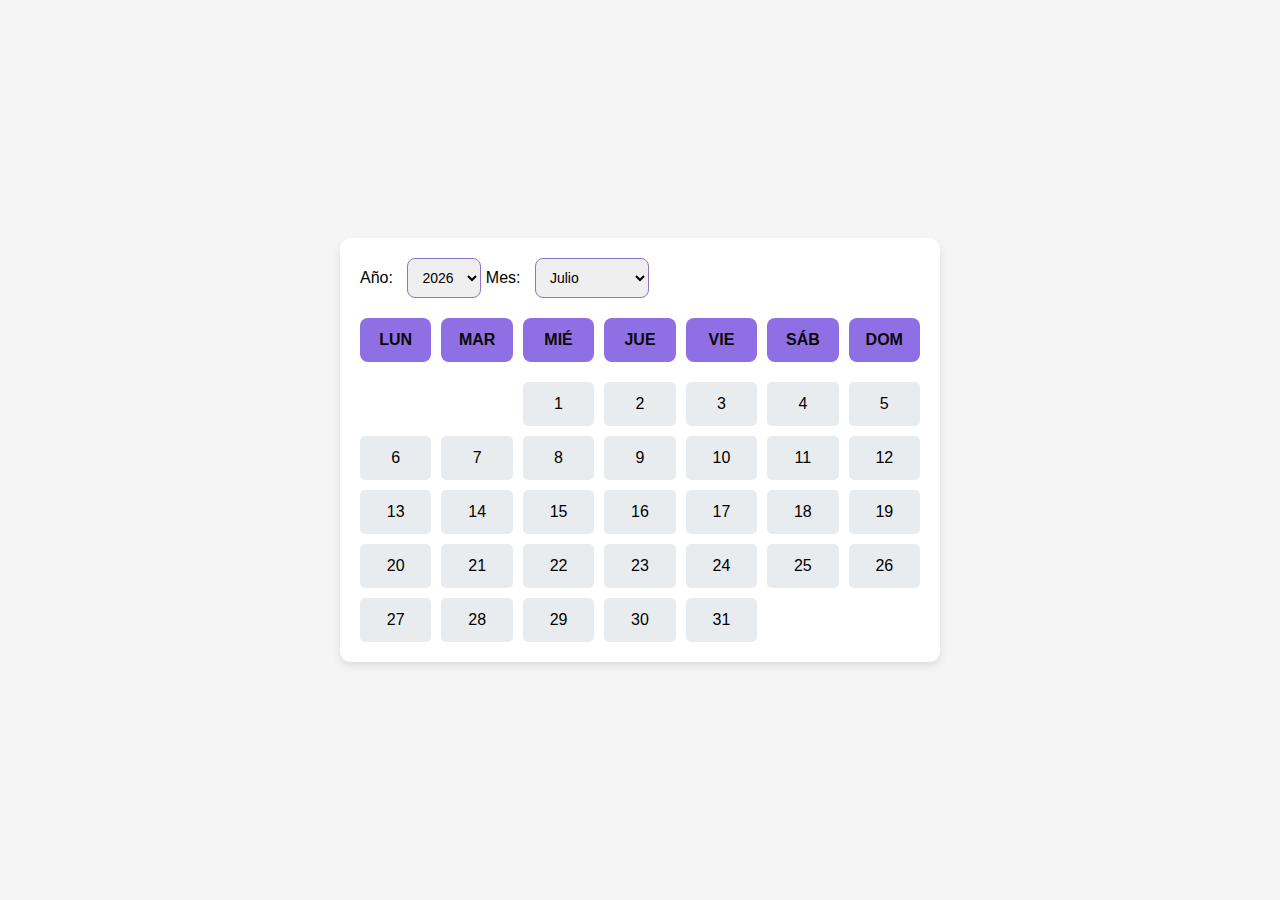
==== pag_web_especialista/calendario.html @ 1c02ca1e "Agregación de pagina encargada del login del especialista" ====
<!DOCTYPE html>
<html lang="es">

<head>

    <meta charset="UTF-8">
    <meta name="viewport" content="width=device-width, initial-scale=1.0">
    <title>Calendario Interactivo</title>
    <link href="https://cdn.jsdelivr.net/npm/bootstrap@5.3.0/dist/css/bootstrap.min.css" rel="stylesheet">
    <link rel="stylesheet" href="styles.css">

    
    <style>
        body {
            display: flex;
            justify-content: center;
            align-items: center;
            min-height: 100vh;
            background-color: #f5f5f5;
        }

        .calendar-container {
            width: 600px;
            background-color: #fff;
            border-radius: 10px;
            box-shadow: 0 4px 8px rgba(0, 0, 0, 0.1);
            padding: 20px;
        }

        .calendar-header {
            display: flex;
            justify-content: space-between;
            align-items: center;
            margin-bottom: 20px;
        }

        .calendar-grid {
            display: grid;
            grid-template-columns: repeat(7, 1fr);
            gap: 10px;
            margin-top: 20px;
        }

        .day-cell {
            cursor: pointer;
            padding: 10px;
            text-align: center;
            border-radius: 5px;
            background-color: #e9ecef;
            transition: background-color 0.3s;
        }

        .day-cell:hover {
            background-color: #007bff;
            color: #fff;
        }

        .schedule-panel {
            display: none;
            margin-top: 20px;
        }

        .day-header {
            font-weight: bold;
            text-align: center;
        }

        select {
            margin-left: 10px;
        }
    </style>
</head>

<body>
    <div class="calendar-container">
        <!-- Encabezado del calendario -->
        <div class="calendar-header">
            <div>
                <label for="year-select">Año:</label>
                <select id="year-select" onchange="actualizarCalendario()">
                    <!-- Opciones de año generadas dinámicamente -->
                </select>

                <label for="month-select">Mes:</label>
                <select id="month-select" onchange="actualizarCalendario()">
                    <option value="0">Enero</option>
                    <option value="1">Febrero</option>
                    <option value="2">Marzo</option>
                    <option value="3">Abril</option>
                    <option value="4">Mayo</option>
                    <option value="5">Junio</option>
                    <option value="6">Julio</option>
                    <option value="7">Agosto</option>
                    <option value="8">Septiembre</option>
                    <option value="9">Octubre</option>
                    <option value="10">Noviembre</option>
                    <option value="11">Diciembre</option>
                </select>
            </div>
        </div>

        <!-- Días de la semana -->
        <div class="calendar-grid">
            <div class="day-header">Lun</div>
            <div class="day-header">Mar</div>
            <div class="day-header">Mié</div>
            <div class="day-header">Jue</div>
            <div class="day-header">Vie</div>
            <div class="day-header">Sáb</div>
            <div class="day-header">Dom</div>
        </div>

        <!-- Días del calendario -->
        <div class="calendar-grid" id="calendar-days"></div>

        <!-- Panel de horarios -->
        <div class="schedule-panel" id="schedule-panel">
            <h5 id="selected-day"></h5>
            <ul>
                <li>Horario 1: Información no disponible</li>
                <li>Horario 2: Información no disponible</li>
                <li>Horario 3: Información no disponible</li>
            </ul>
        </div>
    </div>

    <script>
        // Variables globales
        let currentMonth = new Date().getMonth();
        let currentYear = new Date().getFullYear();
        const maxYear = 3000;
        const minYear = 2024;
        const meses = ["Enero", "Febrero", "Marzo", "Abril", "Mayo", "Junio", "Julio", "Agosto", "Septiembre", "Octubre", "Noviembre", "Diciembre"];

        // Generar opciones para el selector de años
        const yearSelect = document.getElementById('year-select');
        for (let year = minYear; year <= maxYear; year++) {
            const option = document.createElement('option');
            option.value = year;
            option.textContent = year;
            yearSelect.appendChild(option);
        }

        function generarCalendario(mes, año) {
            const calendarDays = document.getElementById("calendar-days");
            calendarDays.innerHTML = '';

            const primerDia = new Date(año, mes, 1).getDay();
            const totalDias = new Date(año, mes + 1, 0).getDate();
            const primerDiaAjustado = (primerDia === 0) ? 6 : primerDia - 1;

            for (let i = 0; i < primerDiaAjustado; i++) {
                const emptyCell = document.createElement("div");
                calendarDays.appendChild(emptyCell);
            }

            for (let dia = 1; dia <= totalDias; dia++) {
                const dayCell = document.createElement("div");
                dayCell.classList.add("day-cell");
                dayCell.textContent = dia;
                dayCell.onclick = () => mostrarHorarios(dia, mes, año);
                calendarDays.appendChild(dayCell);
            }
        }

        function actualizarCalendario() {
            const selectedYear = parseInt(yearSelect.value);
            const selectedMonth = parseInt(document.getElementById('month-select').value);
            generarCalendario(selectedMonth, selectedYear);
        }

        function mostrarHorarios(dia, mes, año) {
            const panel = document.getElementById("schedule-panel");
            const titulo = document.getElementById("selected-day");
            titulo.textContent = `Horarios para el día ${dia} de ${meses[mes]} ${año}`;
            panel.style.display = "block";
        }

        // Inicializar el calendario
        yearSelect.value = currentYear;
        document.getElementById('month-select').value = currentMonth;
        generarCalendario(currentMonth, currentYear);
    </script>
</body>

</html>
---- pag_web_especialista/styles.css ----
/* Estilos generales */
* {
    margin: 0;
    padding: 0;
    box-sizing: border-box;
    font-family: 'Poppins', sans-serif;
}

body {
    display: flex;
    justify-content: center;
    align-items: center;
    min-height: 100vh;
    background-color: #040505;
    color: #000000;
}

/* Contenedor general */
.container {
    background-color: #000000;
    padding: 20px;
    border-radius: 15px;
    box-shadow: 0 8px 20px rgba(0, 0, 0, 0.1);
    max-width: 600px;
    width: 100%;
    margin: 20px;
}

/* Estilos para el formulario */
.form-container {
    background-color: #0b8b61;
    padding: 25px;
    border-radius: 12px;
    box-shadow: 0 4px 12px rgba(26, 179, 153, 0.1);
}

.form-container h2 {
    text-align: center;
    color: #6c5abd;
    margin-bottom: 20px;
}

.form-container label {
    display: block;
    margin-bottom: 8px;
    font-weight: 500;
    color: #555;
}

.form-container input {
    width: 100%;
    padding: 12px;
    border: 1px solid #1e0b66a6;
    border-radius: 8px;
    margin-bottom: 15px;
    transition: border-color 0.3s;
}

.form-container input:focus {
    border-color: #220e6b;
    outline: none;
}

.form-container button {
    background-color: #5e2ee4;
    color: #000000;
    padding: 12px;
    border: none;
    border-radius: 8px;
    cursor: pointer;
    width: 100%;
    font-size: 16px;
    transition: background-color 0.3s;
}

.form-container button:hover {
    background-color: #6e8b1d;
}

.error-message {
    color: #ff4d4d;
    font-size: 0.9em;
    margin-top: -10px;
    margin-bottom: 10px;
    display: none;
}

/* Estilos del calendario */
.calendar-container {
    text-align: center;
}

.calendar-header {
    display: flex;
    justify-content: space-between;
    align-items: center;
    margin-bottom: 20px;
}

.calendar-header select {
    padding: 10px;
    border-radius: 8px;
    border: 1px solid #9372c7;
    font-size: 14px;
}

.calendar-grid {
    display: grid;
    grid-template-columns: repeat(7, 1fr);
    gap: 10px;
    margin-top: 20px;
}

.day-header {
    font-weight: bold;
    text-transform: uppercase;
    padding: 10px;
    background-color: #8e6fe4;
    color: #0c0606;
    border-radius: 8px;
}

.day-cell {
    cursor: pointer;
    padding: 20px 10px;
    border-radius: 8px;
    background-color: #000000;
    transition: background-color 0.3s, color 0.3s;
    display: flex;
    align-items: center;
    justify-content: center;
}

.day-cell:hover {
    background-color: #12ff90;
    color: #3c198d;
}
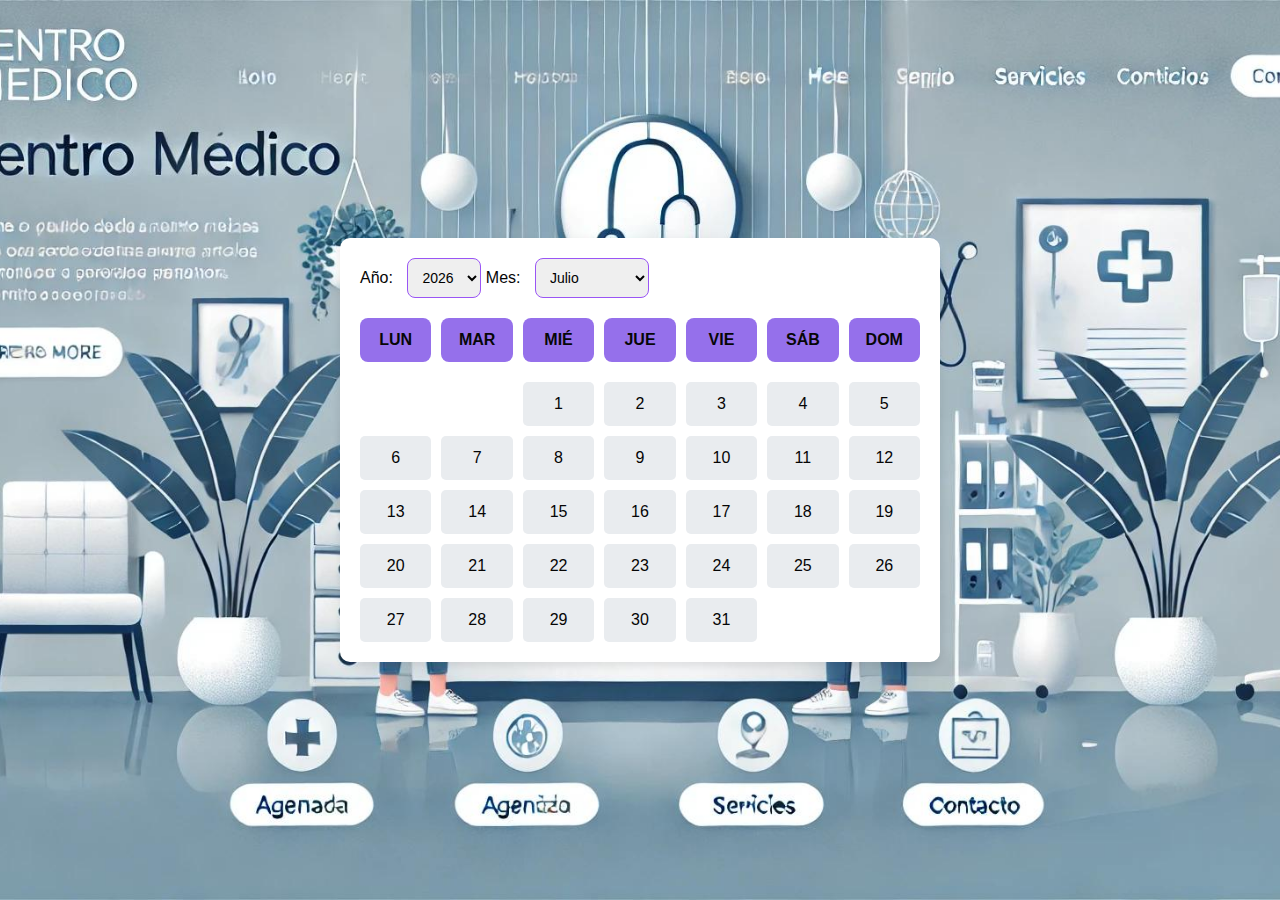
==== commit c584ff09: "Arreglando pequeños errores" ====
--- a/pag_web_especialista/calendario.html
+++ b/pag_web_especialista/calendario.html
@@ -9,7 +9,7 @@
     <link href="https://cdn.jsdelivr.net/npm/bootstrap@5.3.0/dist/css/bootstrap.min.css" rel="stylesheet">
     <link rel="stylesheet" href="styles.css">
 
-    
+
     <style>
         body {
             display: flex;
@@ -117,9 +117,21 @@
         <div class="schedule-panel" id="schedule-panel">
             <h5 id="selected-day"></h5>
             <ul>
-                <li>Horario 1: Información no disponible</li>
-                <li>Horario 2: Información no disponible</li>
-                <li>Horario 3: Información no disponible</li>
+                <li>08:00 AM: Juan Gutierrez</li>
+                <li>09:00 AM: Francisco Fernandez</li>
+                <li>10:00 AM: Hernesto Idalgo</li>
+                <li>11:00 AM: Juan Gutierrez</li>
+                <li>12:00 AM: Francisco Fernandez</li>
+                <li>01:00 PM: Hernesto Idalgo</li>
+                <li>02:00 PM: Juan Gutierrez</li>
+                <li>03:00 PM: Francisco Fernandez</li>
+                <li>04:00 PM: Hernesto Idalgo</li>
+                <li>05:00 PM: Juan Gutierrez</li>
+                <li>06:00 PM: Francisco Fernandez</li>
+                <li>07:00 PM: Hernesto Idalgo</li>
+                <li>08:00 PM: Juan Gutierrez</li>
+                <li>09:00 PM: Francisco Fernandez</li>
+                <li>10:00 PM: Hernesto Idalgo</li>
             </ul>
         </div>
     </div>
--- a/pag_web_especialista/styles.css
+++ b/pag_web_especialista/styles.css
@@ -11,16 +11,22 @@
     justify-content: center;
     align-items: center;
     min-height: 100vh;
-    background-color: #040505;
-    color: #000000;
+    background-color: #000000;
+    color: #050505;
+    background-image: url('../imagenes/Fondo formulario.jpg');/* Ruta de tu imagen */
+    background-size: cover;  /* La imagen cubre toda la pantalla */
+    background-position: center;  /* Centra la imagen */
+    background-attachment: fixed;  /* Hace que la imagen no se mueva cuando se hace scroll */
+    /*filter: brightness(0.5);  /* Aplica un filtro para oscurecer la imagen */
 }
+
 
 /* Contenedor general */
 .container {
     background-color: #000000;
     padding: 20px;
     border-radius: 15px;
-    box-shadow: 0 8px 20px rgba(0, 0, 0, 0.1);
+    box-shadow: 0 8px 20px rgb(0, 0, 0);
     max-width: 600px;
     width: 100%;
     margin: 20px;
@@ -31,7 +37,7 @@
     background-color: #0b8b61;
     padding: 25px;
     border-radius: 12px;
-    box-shadow: 0 4px 12px rgba(26, 179, 153, 0.1);
+    box-shadow: 0 4px 12px rgb(43, 38, 38);
 }
 
 .form-container h2 {
@@ -84,7 +90,6 @@
     margin-bottom: 10px;
     display: none;
 }
-
 /* Estilos del calendario */
 .calendar-container {
     text-align: center;
@@ -100,7 +105,7 @@
 .calendar-header select {
     padding: 10px;
     border-radius: 8px;
-    border: 1px solid #9372c7;
+    border: 1px solid #9a55f5;
     font-size: 14px;
 }
 
@@ -115,8 +120,8 @@
     font-weight: bold;
     text-transform: uppercase;
     padding: 10px;
-    background-color: #8e6fe4;
-    color: #0c0606;
+    background-color: #9570eb;
+    color: #070707;
     border-radius: 8px;
 }
 
@@ -124,7 +129,7 @@
     cursor: pointer;
     padding: 20px 10px;
     border-radius: 8px;
-    background-color: #000000;
+    background-color: #b668e4;
     transition: background-color 0.3s, color 0.3s;
     display: flex;
     align-items: center;
@@ -132,6 +137,32 @@
 }
 
 .day-cell:hover {
-    background-color: #12ff90;
-    color: #3c198d;
-}+    background-color: #7a5ad1;
+    color: #000000;
+}
+
+/* Panel de horarios */
+.schedule-panel {
+    margin-top: 20px;
+    background-color: #b186e9;
+    padding: 20px;
+    border-radius: 12px;
+    box-shadow: 0 4px 12px rgba(0, 0, 0, 0.05);
+}
+
+.schedule-panel h5 {
+    margin-bottom: 15px;
+    color: #000000;
+}
+
+.schedule-panel ul {
+    list-style-type: none;
+    padding-left: 0;
+}
+
+.schedule-panel ul li {
+    background-color: #9957ee;
+    padding: 10px;
+    margin-bottom: 10px;
+    border-radius: 8px;
+}
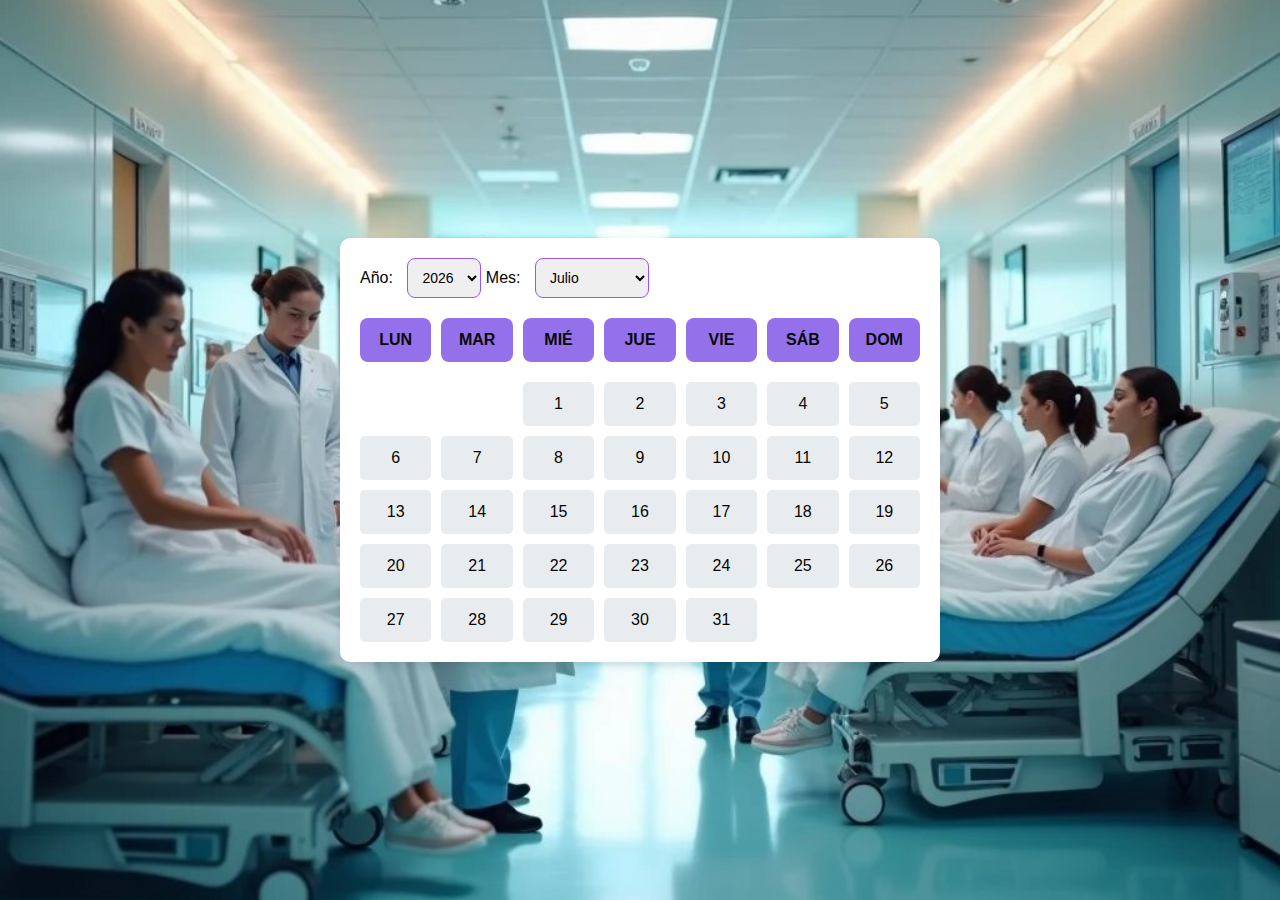
==== commit da0b656f: "Imagenes" ====
--- a/pag_web_especialista/calendario.html
+++ b/pag_web_especialista/calendario.html
@@ -120,18 +120,18 @@
                 <li>08:00 AM: Juan Gutierrez</li>
                 <li>09:00 AM: Francisco Fernandez</li>
                 <li>10:00 AM: Hernesto Idalgo</li>
-                <li>11:00 AM: Juan Gutierrez</li>
-                <li>12:00 AM: Francisco Fernandez</li>
-                <li>01:00 PM: Hernesto Idalgo</li>
-                <li>02:00 PM: Juan Gutierrez</li>
-                <li>03:00 PM: Francisco Fernandez</li>
-                <li>04:00 PM: Hernesto Idalgo</li>
-                <li>05:00 PM: Juan Gutierrez</li>
-                <li>06:00 PM: Francisco Fernandez</li>
-                <li>07:00 PM: Hernesto Idalgo</li>
-                <li>08:00 PM: Juan Gutierrez</li>
-                <li>09:00 PM: Francisco Fernandez</li>
-                <li>10:00 PM: Hernesto Idalgo</li>
+                <li>11:00 AM: Sofía Martínez</li>
+                <li>12:00 AM: Mateo Fernández</li>
+                <li>01:00 PM: Valentina Gómez</li>
+                <li>02:00 PM: Lucas Pérez</li>
+                <li>03:00 PM: Camila Sánchez</li>
+                <li>04:00 PM: Santiago Torres</li>
+                <li>05:00 PM: Emilia Romero</li>
+                <li>06:00 PM: Nicolás Herrera</li>
+                <li>07:00 PM: Isabella Castro</li>
+                <li>08:00 PM: Tomás Vázquez</li>
+                <li>09:00 PM: Martina Delgado</li>
+                <li>10:00 PM: Leonardo Morales</li>
             </ul>
         </div>
     </div>
--- a/pag_web_especialista/styles.css
+++ b/pag_web_especialista/styles.css
@@ -13,7 +13,7 @@
     min-height: 100vh;
     background-color: #000000;
     color: #050505;
-    background-image: url('../imagenes/Fondo formulario.jpg');/* Ruta de tu imagen */
+    background-image: url('../imagenes/A.jpg');/* Ruta de tu imagen */
     background-size: cover;  /* La imagen cubre toda la pantalla */
     background-position: center;  /* Centra la imagen */
     background-attachment: fixed;  /* Hace que la imagen no se mueva cuando se hace scroll */
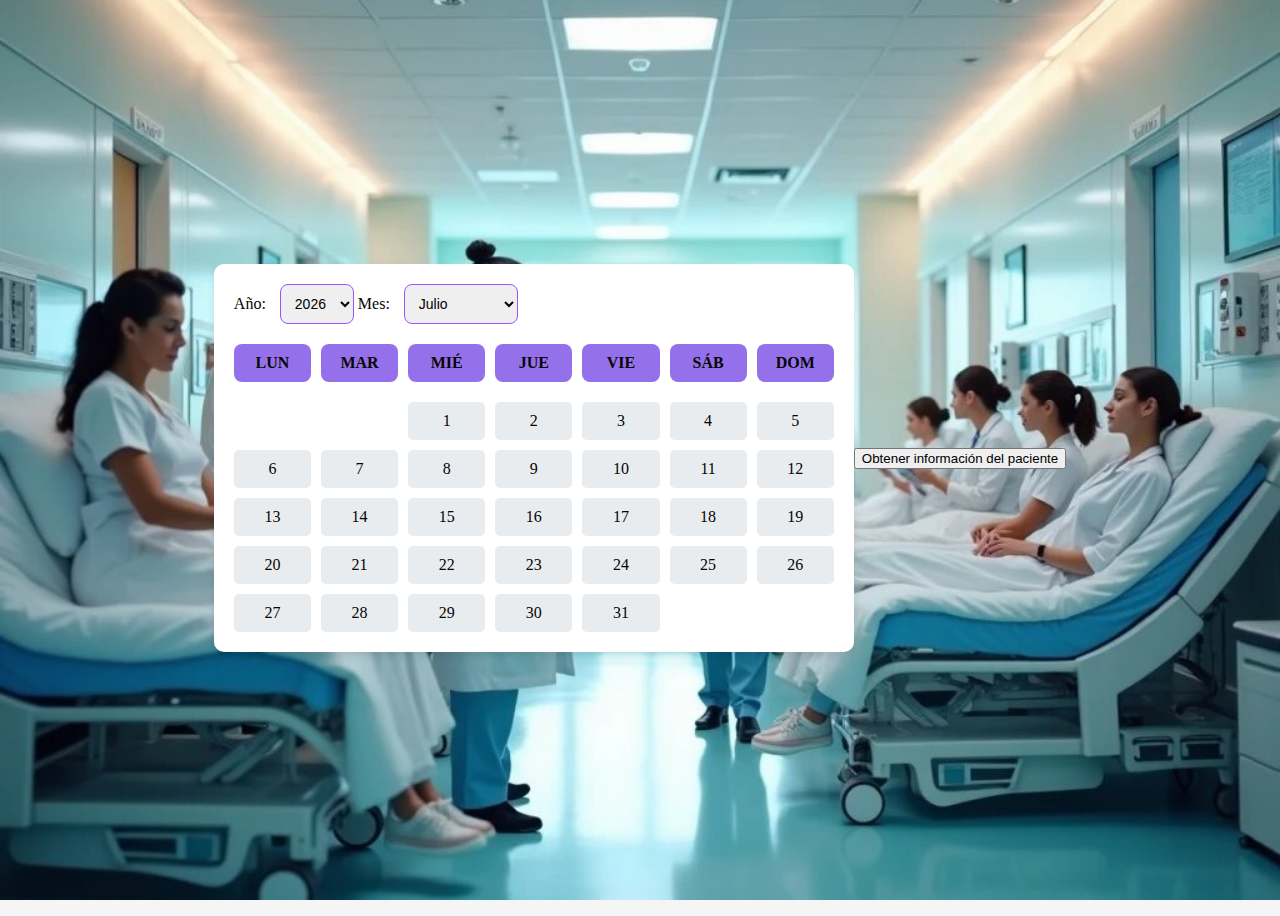
==== commit 41ce3a02: "Agregación de clase horarios que se encarga de mostrar la información de los pacientes y modificació" ====
--- a/pag_web_especialista/calendario.html
+++ b/pag_web_especialista/calendario.html
@@ -3,11 +3,11 @@
 
 <head>
 
-    <meta charset="UTF-8">
+   <meta charset="UTF-8">
     <meta name="viewport" content="width=device-width, initial-scale=1.0">
-    <title>Calendario Interactivo</title>
-    <link href="https://cdn.jsdelivr.net/npm/bootstrap@5.3.0/dist/css/bootstrap.min.css" rel="stylesheet">
-    <link rel="stylesheet" href="styles.css">
+    <title>Calendario</title>
+    <link rel="stylesheet" href="calendario.css">
+</head>
 
 
     <style>
@@ -135,6 +135,13 @@
             </ul>
         </div>
     </div>
+     <!-- Botón añadido -->
+        <div class="button-container">
+            <button id="info-button" onclick="redirectToSchedule()">Obtener información del paciente</button>
+        </div>
+    </div>
+
+    <script src="calendario.js"></script>
 
     <script>
         // Variables globales
@@ -193,6 +200,7 @@
         document.getElementById('month-select').value = currentMonth;
         generarCalendario(currentMonth, currentYear);
     </script>
+
 </body>
 
 </html>
--- a/pag_web_especialista/calendario.css
+++ b/pag_web_especialista/calendario.css
@@ -0,0 +1,89 @@
+/* Estilos del calendario */
+.calendar-container {
+    text-align: center;
+}
+body {
+    display: flex;
+    justify-content: center;
+    align-items: center;
+    min-height: 100vh;
+    background-color: #000000;
+    color: #050505;
+    background-image: url('../imagenes/A.jpg');/* Ruta de tu imagen */
+    background-size: cover;  /* La imagen cubre toda la pantalla */
+    background-position: center;  /* Centra la imagen */
+    background-attachment: fixed;  /* Hace que la imagen no se mueva cuando se hace scroll */
+    /*filter: brightness(0.5);  /* Aplica un filtro para oscurecer la imagen */
+}
+
+.calendar-header {
+    display: flex;
+    justify-content: space-between;
+    align-items: center;
+    margin-bottom: 20px;
+}
+
+.calendar-header select {
+    padding: 10px;
+    border-radius: 8px;
+    border: 1px solid #9a55f5;
+    font-size: 14px;
+}
+
+.calendar-grid {
+    display: grid;
+    grid-template-columns: repeat(7, 1fr);
+    gap: 10px;
+    margin-top: 20px;
+}
+
+.day-header {
+    font-weight: bold;
+    text-transform: uppercase;
+    padding: 10px;
+    background-color: #9570eb;
+    color: #070707;
+    border-radius: 8px;
+}
+
+.day-cell {
+    cursor: pointer;
+    padding: 20px 10px;
+    border-radius: 8px;
+    background-color: #b668e4;
+    transition: background-color 0.3s, color 0.3s;
+    display: flex;
+    align-items: center;
+    justify-content: center;
+}
+
+.day-cell:hover {
+    background-color: #7a5ad1;
+    color: #000000;
+}
+
+/* Panel de horarios */
+.schedule-panel {
+    margin-top: 20px;
+    background-color: #b186e9;
+    padding: 20px;
+    border-radius: 12px;
+    box-shadow: 0 4px 12px rgba(0, 0, 0, 0.05);
+}
+
+.schedule-panel h5 {
+    margin-bottom: 15px;
+    color: #000000;
+}
+
+.schedule-panel ul {
+    list-style-type: none;
+    padding-left: 0;
+}
+
+.schedule-panel ul li {
+    background-color: #9957ee;
+    padding: 10px;
+    margin-bottom: 10px;
+    border-radius: 8px;
+}
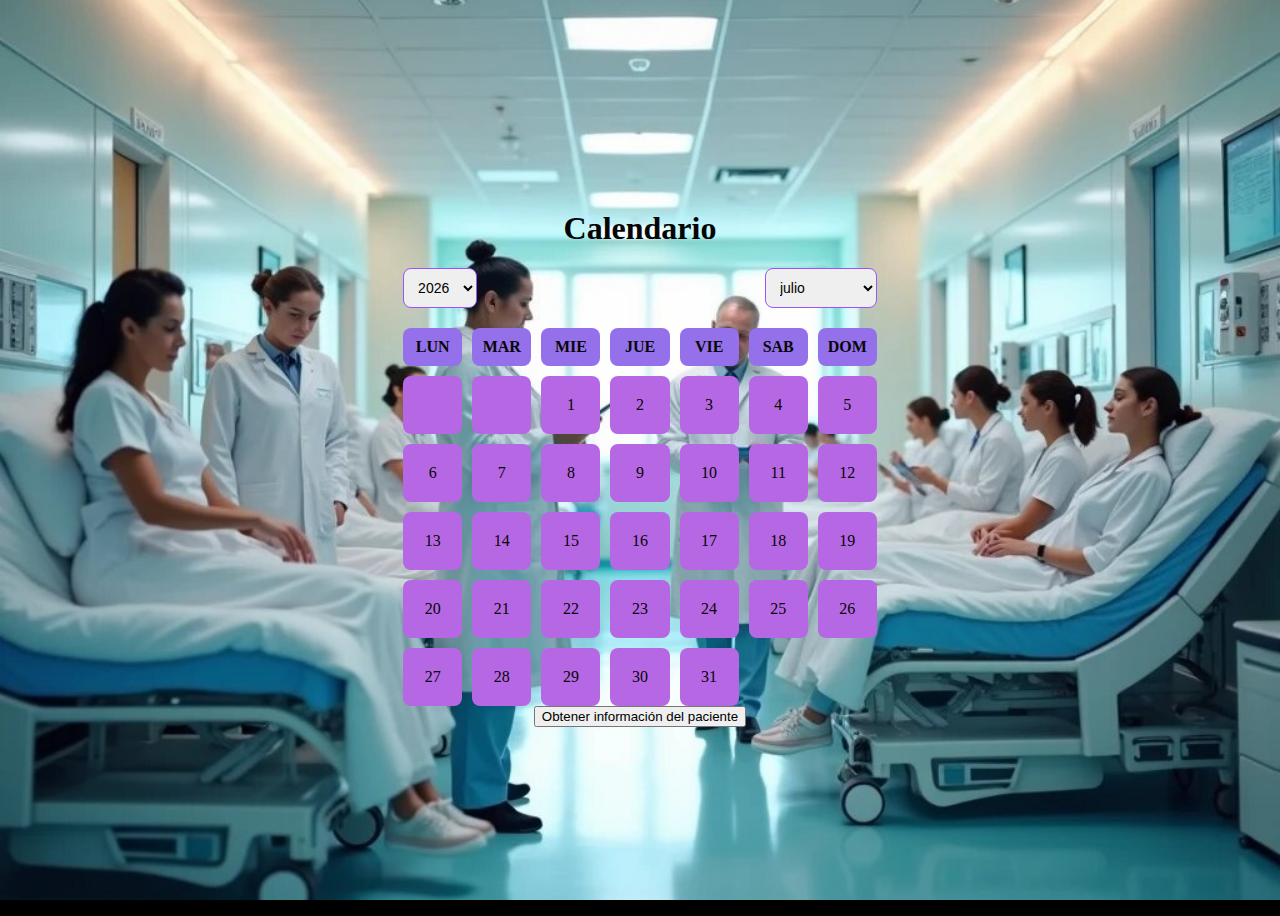
==== commit 47d74973: "Pequeñas modificaciones" ====
--- a/pag_web_especialista/calendario.html
+++ b/pag_web_especialista/calendario.html
@@ -1,206 +1,36 @@
 <!DOCTYPE html>
 <html lang="es">
-
 <head>
-
-   <meta charset="UTF-8">
+    <meta charset="UTF-8">
     <meta name="viewport" content="width=device-width, initial-scale=1.0">
     <title>Calendario</title>
     <link rel="stylesheet" href="calendario.css">
 </head>
-
-
-    <style>
-        body {
-            display: flex;
-            justify-content: center;
-            align-items: center;
-            min-height: 100vh;
-            background-color: #f5f5f5;
-        }
-
-        .calendar-container {
-            width: 600px;
-            background-color: #fff;
-            border-radius: 10px;
-            box-shadow: 0 4px 8px rgba(0, 0, 0, 0.1);
-            padding: 20px;
-        }
-
-        .calendar-header {
-            display: flex;
-            justify-content: space-between;
-            align-items: center;
-            margin-bottom: 20px;
-        }
-
-        .calendar-grid {
-            display: grid;
-            grid-template-columns: repeat(7, 1fr);
-            gap: 10px;
-            margin-top: 20px;
-        }
-
-        .day-cell {
-            cursor: pointer;
-            padding: 10px;
-            text-align: center;
-            border-radius: 5px;
-            background-color: #e9ecef;
-            transition: background-color 0.3s;
-        }
-
-        .day-cell:hover {
-            background-color: #007bff;
-            color: #fff;
-        }
-
-        .schedule-panel {
-            display: none;
-            margin-top: 20px;
-        }
-
-        .day-header {
-            font-weight: bold;
-            text-align: center;
-        }
-
-        select {
-            margin-left: 10px;
-        }
-    </style>
-</head>
-
 <body>
     <div class="calendar-container">
-        <!-- Encabezado del calendario -->
+        <h1>Calendario</h1>
         <div class="calendar-header">
-            <div>
-                <label for="year-select">Año:</label>
-                <select id="year-select" onchange="actualizarCalendario()">
-                    <!-- Opciones de año generadas dinámicamente -->
-                </select>
-
-                <label for="month-select">Mes:</label>
-                <select id="month-select" onchange="actualizarCalendario()">
-                    <option value="0">Enero</option>
-                    <option value="1">Febrero</option>
-                    <option value="2">Marzo</option>
-                    <option value="3">Abril</option>
-                    <option value="4">Mayo</option>
-                    <option value="5">Junio</option>
-                    <option value="6">Julio</option>
-                    <option value="7">Agosto</option>
-                    <option value="8">Septiembre</option>
-                    <option value="9">Octubre</option>
-                    <option value="10">Noviembre</option>
-                    <option value="11">Diciembre</option>
-                </select>
-            </div>
+            <select id="year-selector"></select>
+            <select id="month-selector"></select>
         </div>
-
-        <!-- Días de la semana -->
         <div class="calendar-grid">
             <div class="day-header">Lun</div>
             <div class="day-header">Mar</div>
-            <div class="day-header">Mié</div>
+            <div class="day-header">Mie</div>
             <div class="day-header">Jue</div>
             <div class="day-header">Vie</div>
-            <div class="day-header">Sáb</div>
+            <div class="day-header">Sab</div>
             <div class="day-header">Dom</div>
+            <!-- Los días se generarán dinámicamente -->
         </div>
+     <div class="button-container">
+    <a href="horarios.html">
+        <button id="info-button">Obtener información del paciente</button>
+    </a>
+</div>
 
-        <!-- Días del calendario -->
-        <div class="calendar-grid" id="calendar-days"></div>
-
-        <!-- Panel de horarios -->
-        <div class="schedule-panel" id="schedule-panel">
-            <h5 id="selected-day"></h5>
-            <ul>
-                <li>08:00 AM: Juan Gutierrez</li>
-                <li>09:00 AM: Francisco Fernandez</li>
-                <li>10:00 AM: Hernesto Idalgo</li>
-                <li>11:00 AM: Sofía Martínez</li>
-                <li>12:00 AM: Mateo Fernández</li>
-                <li>01:00 PM: Valentina Gómez</li>
-                <li>02:00 PM: Lucas Pérez</li>
-                <li>03:00 PM: Camila Sánchez</li>
-                <li>04:00 PM: Santiago Torres</li>
-                <li>05:00 PM: Emilia Romero</li>
-                <li>06:00 PM: Nicolás Herrera</li>
-                <li>07:00 PM: Isabella Castro</li>
-                <li>08:00 PM: Tomás Vázquez</li>
-                <li>09:00 PM: Martina Delgado</li>
-                <li>10:00 PM: Leonardo Morales</li>
-            </ul>
-        </div>
-    </div>
-     <!-- Botón añadido -->
-        <div class="button-container">
-            <button id="info-button" onclick="redirectToSchedule()">Obtener información del paciente</button>
-        </div>
     </div>
 
     <script src="calendario.js"></script>
-
-    <script>
-        // Variables globales
-        let currentMonth = new Date().getMonth();
-        let currentYear = new Date().getFullYear();
-        const maxYear = 3000;
-        const minYear = 2024;
-        const meses = ["Enero", "Febrero", "Marzo", "Abril", "Mayo", "Junio", "Julio", "Agosto", "Septiembre", "Octubre", "Noviembre", "Diciembre"];
-
-        // Generar opciones para el selector de años
-        const yearSelect = document.getElementById('year-select');
-        for (let year = minYear; year <= maxYear; year++) {
-            const option = document.createElement('option');
-            option.value = year;
-            option.textContent = year;
-            yearSelect.appendChild(option);
-        }
-
-        function generarCalendario(mes, año) {
-            const calendarDays = document.getElementById("calendar-days");
-            calendarDays.innerHTML = '';
-
-            const primerDia = new Date(año, mes, 1).getDay();
-            const totalDias = new Date(año, mes + 1, 0).getDate();
-            const primerDiaAjustado = (primerDia === 0) ? 6 : primerDia - 1;
-
-            for (let i = 0; i < primerDiaAjustado; i++) {
-                const emptyCell = document.createElement("div");
-                calendarDays.appendChild(emptyCell);
-            }
-
-            for (let dia = 1; dia <= totalDias; dia++) {
-                const dayCell = document.createElement("div");
-                dayCell.classList.add("day-cell");
-                dayCell.textContent = dia;
-                dayCell.onclick = () => mostrarHorarios(dia, mes, año);
-                calendarDays.appendChild(dayCell);
-            }
-        }
-
-        function actualizarCalendario() {
-            const selectedYear = parseInt(yearSelect.value);
-            const selectedMonth = parseInt(document.getElementById('month-select').value);
-            generarCalendario(selectedMonth, selectedYear);
-        }
-
-        function mostrarHorarios(dia, mes, año) {
-            const panel = document.getElementById("schedule-panel");
-            const titulo = document.getElementById("selected-day");
-            titulo.textContent = `Horarios para el día ${dia} de ${meses[mes]} ${año}`;
-            panel.style.display = "block";
-        }
-
-        // Inicializar el calendario
-        yearSelect.value = currentYear;
-        document.getElementById('month-select').value = currentMonth;
-        generarCalendario(currentMonth, currentYear);
-    </script>
-
 </body>
-
 </html>
